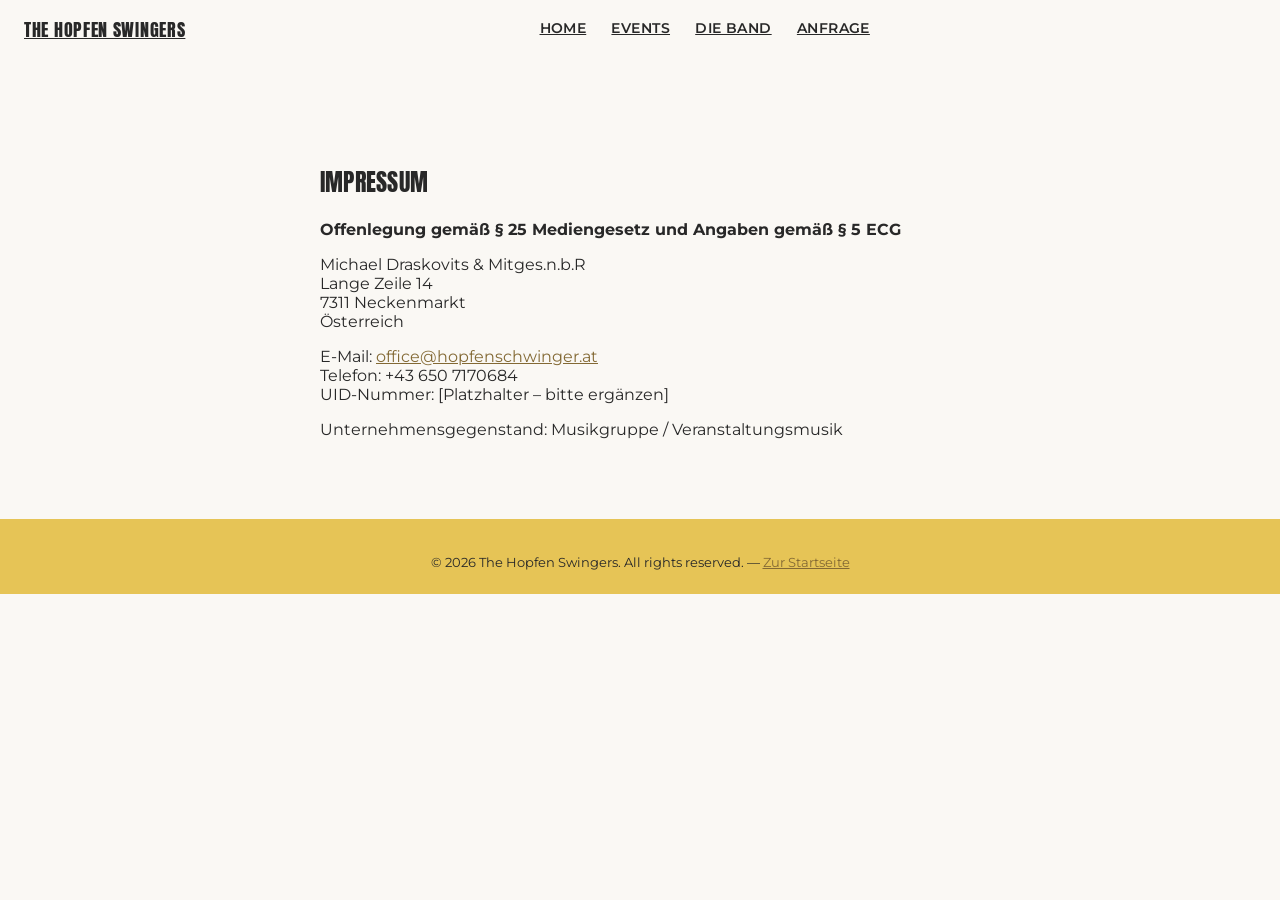
==== impressum.html @ 8bc39074 "Impressum" ====
<!DOCTYPE html>
<html lang="de">

<!--
Derived from Bulma Personal Template by Muhammad Ubaid Raza: https://mubaidr.js.org
Original at: https://github.com/BulmaTemplates/bulma-templates/blob/master/templates/personal.html
The source code is MIT-licensed: http://opensource.org/licenses/mit-license.php

Copyright (c) 2025 Muhammad Ubaid Raza

Permission is hereby granted, free of charge, to any person obtaining a copy of this software and associated documentation files (the "Software"), to deal in the Software without restriction, including without limitation the rights to use, copy, modify, merge, publish, distribute, sublicense, and/or sell copies of the Software, and to permit persons to whom the Software is furnished to do so, subject to the following conditions:

The above copyright notice and this permission notice shall be included in all copies or substantial portions of the Software.

THE SOFTWARE IS PROVIDED "AS IS", WITHOUT WARRANTY OF ANY KIND, EXPRESS OR IMPLIED, INCLUDING BUT NOT LIMITED TO THE WARRANTIES OF MERCHANTABILITY, FITNESS FOR A PARTICULAR PURPOSE AND NONINFRINGEMENT. IN NO EVENT SHALL THE AUTHORS OR COPYRIGHT HOLDERS BE LIABLE FOR ANY CLAIM, DAMAGES OR OTHER LIABILITY, WHETHER IN AN ACTION OF CONTRACT, TORT OR OTHERWISE, ARISING FROM, OUT OF OR IN CONNECTION WITH THE SOFTWARE OR THE USE OR OTHER DEALINGS IN THE SOFTWARE.
-->
<head>
  <meta charset="UTF-8">
  <meta name="viewport" content="width=device-width, initial-scale=1.0">
  <meta http-equiv="X-UA-Compatible" content="ie=edge">
  <title>Impressum – The Hopfen Swingers</title>
  <link href="https://fonts.googleapis.com/css2?family=Anton&family=Montserrat:wght@400;600;700&display=swap" rel="stylesheet">
  <link rel="stylesheet" type="text/css" href="./css/bulma-1.0.4.css" />
  <link rel="stylesheet" type="text/css" href="./css/hopfen.css">
  <link rel="stylesheet" type="text/css" href="./fontawesome-free-6.7.2-web/css/fontawesome.css" />
  <link rel="stylesheet" type="text/css" href="./fontawesome-free-6.7.2-web/css/regular.css" />
  <link rel="stylesheet" type="text/css" href="./fontawesome-free-6.7.2-web/css/solid.css" />
  <link rel="stylesheet" type="text/css" href="./fontawesome-free-6.7.2-web/css/brands.css" />
</head>

<body>

  <!-- Navigation (gleich wie auf der Startseite, Links verweisen dorthin zurück) -->
  <nav class="hopfen-nav" aria-label="Hauptnavigation">
    <a class="hopfen-nav-brand" href="index.html#home">The Hopfen Swingers</a>

    <button class="hopfen-nav-burger" data-nav-burger aria-label="Menü öffnen" aria-expanded="false">
      <span></span><span></span><span></span>
    </button>

    <div class="hopfen-nav-links" data-nav-links>
      <a href="index.html#home">Home</a>
      <a href="index.html#events">Events</a>
      <a href="index.html#band">Die Band</a>
      <a href="index.html#kontakt">Anfrage</a>
    </div>

    <div class="hopfen-nav-social">
      <a href="https://www.facebook.com/hopfenswingers" target="_blank" rel="noopener">
        <i class="fa-brands fa-facebook-f" aria-label="Facebook"></i>
      </a>
      <a href="https://www.instagram.com/hopfenswingers/" target="_blank" rel="noopener">
        <i class="fa-brands fa-instagram" aria-label="Instagram"></i>
      </a>
      <a href="https://open.spotify.com/intl-de/artist/105icnumTkyOhMHhoelHRZ?si=646ffadbe16d4e39" target="_blank" rel="noopener">
        <i class="fa-brands fa-spotify" aria-label="Spotify"></i>
      </a>
    </div>
  </nav>

  <!-- Impressum -->
  <section class="section hopfen-impressum">
    <div class="content">
      <h1 class="title is-2">Impressum</h1>

      <p><strong>Offenlegung gemäß § 25 Mediengesetz und Angaben gemäß § 5 ECG</strong></p>

      <p>
        Michael Draskovits &amp; Mitges.n.b.R<br>
        Lange Zeile 14<br>
        7311 Neckenmarkt<br>
        Österreich
      </p>

      <p>
        E-Mail: <a href="mailto:office@hopfenschwinger.at">office@hopfenschwinger.at</a><br>
	Telefon: +43 650 7170684<br>
        UID-Nummer: [Platzhalter – bitte ergänzen]
      </p>

      <p>
        Unternehmensgegenstand: Musikgruppe / Veranstaltungsmusik
      </p>
    </div>
  </section>

  <!-- Footer -->
  <footer class="hopfen-footer">
    <div class="content">
      <div class="hopfen-footer-social">
        <a href="https://www.facebook.com/hopfenswingers" target="_blank" rel="noopener">
          <i class="fa-brands fa-facebook-f" aria-label="Facebook"></i>
        </a>
        <a href="https://www.instagram.com/hopfenswingers/" target="_blank" rel="noopener">
          <i class="fa-brands fa-instagram" aria-label="Instagram"></i>
        </a>
        <a href="https://open.spotify.com/intl-de/artist/105icnumTkyOhMHhoelHRZ?si=646ffadbe16d4e39" target="_blank" rel="noopener">
          <i class="fa-brands fa-spotify" aria-label="Spotify"></i>
        </a>
      </div>
      <p>© 2026 The Hopfen Swingers. All rights reserved. — <a href="index.html">Zur Startseite</a></p>
    </div>
  </footer>

  <script src="./js/hopfen.js"></script>
</body>

</html>
---- css/hopfen.css ----
/* ===== Fonts ===================================================== */
/* Anton für große Überschriften/Namen/Datum, Montserrat für Navigation
   & Fließtext. Beide werden im <head> über Google Fonts geladen. */

/* ===== Tokens ====================================================== */
@property --dark-text-color {
  syntax: "<color>";
  inherits: false;
  initial-value: rgb(40, 40, 40);
}

:root {
  --hopfen-yellow: rgb(230, 196, 86);
  --hopfen-yellow-deep: rgb(238, 190, 74);
  --hopfen-dark: rgb(31, 29, 27);
  --hopfen-dark-soft: rgb(46, 43, 40);
  --hopfen-cream: rgb(250, 248, 244);
  --hopfen-grey: rgb(226, 226, 224);
  --dark-text-color: rgb(40, 40, 40);
  --hopfen-radius: 0px;
}

html {
  scroll-behavior: smooth;
  color-scheme: light;
  overflow-x: hidden;
}

@media (prefers-reduced-motion: reduce) {
  html {
    scroll-behavior: auto;
  }
  * {
    animation-duration: 0.001ms !important;
    transition-duration: 0.001ms !important;
  }
}

body {
  margin: 0;
  overflow-x: hidden;
  color: var(--dark-text-color);
  background-color: var(--hopfen-cream);
  font-family: 'Montserrat', sans-serif;
  font-weight: 400;
}

.box {
  --bulma-box-radius: 0rem;
}

.is-hvcentered {
  display: flex;
  justify-content: center;
  align-items: center;
}

.is-hvcentered .content {
  text-align: center;
  width: 100%;
  margin: 2em;
}

.is-hopfen-yellow {
  background-color: var(--hopfen-yellow);
  color: var(--dark-text-color);
}

.is-hopfen-yellow .content .title {
  color: var(--dark-text-color);
}

.content a:link, .content a:visited {
  color: rgb(131, 105, 52);
}

.content .title, .hopfen-carousel-header .title, .hopfen-insta .title {
  text-transform: uppercase;
  font-family: 'Anton', sans-serif;
  font-weight: 400;
  letter-spacing: 0.01em;
}

a, button {
  outline-offset: 3px;
}
a:focus-visible, button:focus-visible {
  outline: 3px solid var(--hopfen-dark);
}

/* ===== Platzhalter-Fotos =========================================== */
/* Diese Boxen ersetzen echte Fotos, bis ihr eigene Bilder einsetzt.
   Einfach durch <img src="./img/..."> ersetzen, sobald die Fotos da sind. */
.photo-placeholder {
  width: 100%;
  height: 100%;
  min-height: 220px;
  display: flex;
  flex-direction: column;
  gap: 0.5em;
  align-items: center;
  justify-content: center;
  background-image: repeating-linear-gradient(135deg, rgba(0,0,0,0.06) 0, rgba(0,0,0,0.06) 2px, transparent 2px, transparent 14px);
  background-color: var(--hopfen-grey);
  color: rgb(120, 118, 114);
  text-align: center;
  padding: 1em;
}
.photo-placeholder i {
  font-size: 2.2rem;
}
.photo-placeholder span {
  font-size: 0.85rem;
  font-family: 'Montserrat', sans-serif;
  text-transform: uppercase;
  letter-spacing: 0.03em;
}
.photo-placeholder.is-dark-placeholder {
  background-color: rgb(58, 55, 52);
  color: rgb(200, 197, 193);
}

/* ===== Navbar ======================================================= */
.hopfen-nav {
  display: flex;
  align-items: center;
  justify-content: space-between;
  gap: 1.5em;
  padding: 1em 1.5em;
  background-color: transparent;
  position: fixed;
  top: 0;
  left: 0;
  right: 0;
  z-index: 30;
}
.hopfen-nav-brand {
  font-family: 'Anton', sans-serif;
  font-weight: 400;
  text-transform: uppercase;
  letter-spacing: 0.04em;
  font-size: 1.1rem;
  color: var(--dark-text-color);
  white-space: nowrap;
}
.hopfen-nav-brand:hover {
  color: var(--dark-text-color);
}
.hopfen-nav-links {
  display: flex;
  gap: 1.75em;
  font-family: 'Montserrat', sans-serif;
  font-weight: 600;
  text-transform: uppercase;
  font-size: 0.9rem;
  letter-spacing: 0.03em;
}
.hopfen-nav-links a {
  color: var(--dark-text-color);
  padding-bottom: 2px;
  border-bottom: 2px solid transparent;
}
.hopfen-nav-links a:hover {
  border-bottom-color: var(--hopfen-yellow-deep);
}
.hopfen-nav-social {
  display: flex;
  align-items: center;
  gap: 1em;
}
.hopfen-nav-social a {
  color: var(--dark-text-color);
  font-size: 1rem;
}
.hopfen-nav-burger {
  display: none;
  background: none;
  border: none;
  cursor: pointer;
  padding: 0.4em;
}
.hopfen-nav-burger span {
  display: block;
  width: 22px;
  height: 2px;
  background: var(--dark-text-color);
  margin: 4px 0;
}

@media screen and (max-width: 768px) {
  .hopfen-nav-links {
    position: absolute;
    top: 100%;
    left: 0;
    right: 0;
    background: var(--hopfen-cream);
    flex-direction: column;
    gap: 0;
    display: none;
  }
  .hopfen-nav-links.is-open {
    display: flex;
  }
  .hopfen-nav-links a {
    padding: 1em 1.5em;
    border-bottom: 1px solid rgba(0,0,0,0.08);
  }
  .hopfen-nav-burger {
    display: block;
  }
}

/* ===== Hero ========================================================= */
.hopfen-hero {
  position: relative;
  background-color: var(--hopfen-cream);
  width: 100vw;
  margin-left: calc(50% - 50vw);
}
.hopfen-hero .photo-placeholder {
  min-height: 70vh;
  aspect-ratio: unset;
  padding: 0;
  gap: 0;
  background: none;
}
.hopfen-hero .photo-placeholder img {
  width: 100%;
  height: 100%;
  object-fit: cover;
  display: block;
}
@media screen and (max-width: 768px) {
  .hopfen-hero .photo-placeholder {
    min-height: 60vh;
  }
}

/* ===== Karussell-Grundgerüst ========================================
   Wird für Events- und Band-Karussell genutzt: horizontal scrollbarer
   Track mit Scroll-Snap plus zwei Pfeil-Buttons, die per JS scrollen. */
.hopfen-carousel-header {
  display: flex;
  width: 100%;
  align-items: center;
  justify-content: center;
  gap: 1em;
  margin-bottom: var(--bulma-block-spacing);
}
.hopfen-carousel-header .hopfen-carousel-arrow {
  margin-bottom: var(--bulma-block-spacing);
}
.hopfen-carousel-header .title {
  text-align: center;
  margin-bottom: var(--bulma-block-spacing);
}
.hopfen-carousel-track {
  display: flex;
  gap: 1.5em;
  overflow-x: auto;
  scroll-snap-type: x mandatory;
  scroll-behavior: smooth;
  flex: 1;
  padding: 0.25em;
  scrollbar-width: none;
  width: 100%;
  /* Zentriert den Inhalt, solange er in den sichtbaren Bereich passt.
     "safe" sorgt dafür, dass bei Überlauf (mehr Karten als Platz) trotzdem
     von links nach rechts gescrollt werden kann, statt Inhalt am Rand
     abzuschneiden. */
  justify-content: safe center;
}
.hopfen-carousel-track::-webkit-scrollbar {
  display: none;
}
.hopfen-carousel-track > * {
  scroll-snap-align: start;
  flex: 0 0 auto;
}
.hopfen-carousel-arrow {
  flex-shrink: 0;
  width: 44px;
  height: 44px;
  border-radius: 50%;
  border: 1px solid rgba(0,0,0,0.25);
  background: transparent;
  color: var(--dark-text-color);
  cursor: pointer;
  display: flex;
  align-items: center;
  justify-content: center;
  transition: background-color 120ms ease;
}
.hopfen-carousel-arrow:hover {
  background-color: rgba(0,0,0,0.06);
}
.hopfen-carousel-arrow[disabled] {
  opacity: 0.3;
  cursor: default;
}
.hopfen-carousel-arrow.is-on-dark {
  border-color: rgba(255,255,255,0.4);
  color: var(--hopfen-cream);
}
.hopfen-carousel-arrow.is-on-dark:hover {
  background-color: rgba(255,255,255,0.1);
}

/* ===== Events ======================================================= */
.hopfen-events {
  background-color: var(--hopfen-cream);
  padding: 4em 1.5em;
}
.hopfen-events .hopfen-carousel-header .title {
  color: var(--dark-text-color);
}
.event-card {
  width: 220px;
  border: 3px solid var(--hopfen-yellow);
  border-radius: 6px;
  padding: 1.5em 1.25em;
  text-align: center;
  background: var(--hopfen-cream);
}
.event-card .event-date {
  font-family: 'Anton', sans-serif;
  font-weight: 400;
  text-transform: uppercase;
  font-size: 1.6rem;
  margin-bottom: 0.75em;
}
.event-card .event-title {
  font-family: 'Montserrat', sans-serif;
  font-weight: 600;
  margin-bottom: 0.25em;
}
.event-card .event-location {
  font-family: 'Montserrat', sans-serif;
  font-weight: 400;
  font-size: 0.85rem;
  color: rgb(110, 108, 104);
}
.event-card.is-highlighted {
  background: var(--hopfen-yellow);
  border-color: var(--hopfen-yellow-deep);
}

/* ===== Über-uns / Megaphon-Sektion ================================= */
/* Bulmas Standard-".section"-Padding hier auf 0, damit Bild-Spalte
   wirklich bis an Fensterrand & an den Events-Bereich heranreicht.
   Der Text bekommt sein Padding stattdessen selbst (siehe .hopfen-about). */
#ueber-uns.section {
  padding: 0;
}
#ueber-uns .columns {
  gap: 0;
  margin: 0;
}
#ueber-uns .column {
  padding: 0;
  margin: 0;
}
.hopfen-about .content {
  max-width: 30em;
  text-align: left;
}
.hopfen-about .content .title {
  color: var(--dark-text-color);
  font-size: clamp(3rem, 5vw, 4.6rem);
}
.hopfen-about {
  margin: 0;
  box-shadow: none;
  background-color: var(--hopfen-yellow);
  color: var(--dark-text-color);
  justify-content: flex-end;
  padding: 7em 3em 4em 9em;
}
.hopfen-about-emblem {
  width: 100%;
  max-width: 320px;
  margin: 0 auto;
}
.hopfen-photo-box {
  position: relative;
}
.hopfen-photo-box .image {
  position: absolute;
  inset: 0;
  box-shadow: none;
  background-color: var(--hopfen-yellow);
  width: 100%;
  height: 100%;
}
.hopfen-photo-box .image img {
  position: absolute;
  inset: 0;
  width: 100%;
  height: 100%;
  object-fit: contain;
  object-position: top right;
  padding: 0 0 0 0;
}
.hopfen-photo-box .image .photo-placeholder {
  object-fit: cover;
}
@media screen and (max-width: 768px) {
  /* .columns wird hier zwingend als Flex-Container mit umgekehrter
     Reihenfolge erzwungen. Nur "order" auf der Spalte reicht nicht,
     falls Bulma .columns bei schmaler Ansicht selbst auf
     "display:block" umschaltet (dann hat "order" keine Wirkung mehr,
     und es zählt wieder die HTML-Reihenfolge: Text vor Bild). */
  #ueber-uns .columns {
    display: flex;
    flex-direction: column-reverse;
  }
  .hopfen-photo-box {
    aspect-ratio: 4 / 3;
    min-height: 220px;
  }
  .hopfen-about {
    padding: 4em 1.5em 2.5em 1.5em;
  }
}

/* ===== Band-Karussell ================================================ */
.hopfen-band {
  padding: 2em 1.5em;
}
.hopfen-band .hopfen-carousel-header .title {
  color: var(--dark-text-color);
}
.member-card {
  width: 260px;
  display: flex;
  flex-direction: column;
  border-radius: 6px;
  overflow: hidden;
}
.member-card-photo {
  aspect-ratio: 3/4;
}
.member-card-info {
  padding: 1.25em;
  background: var(--hopfen-cream);
}
.member-card-info .member-name {
  font-family: 'Anton', sans-serif;
  font-weight: 400;
  text-transform: uppercase;
  font-size: 1.15rem;
  line-height: 1.15;
}
.member-card-info .member-role {
  font-family: 'Montserrat', sans-serif;
  font-weight: 400;
  font-size: 0.85rem;
  color: rgb(110, 108, 104);
  margin-top: 0.35em;
}
.member-card.is-dark .member-card-info {
  background: var(--hopfen-dark-soft);
  color: var(--hopfen-cream);
}
.member-card.is-dark .member-card-info .member-role {
  color: rgb(190, 187, 183);
}

/* ===== Anfrage / Kontakt ============================================ */
.hopfen-kontakt {
  background-image: url(../img/Hintergrund_Kreide.jpg);
  background-size: cover;
  background-position: center;
  background-repeat: no-repeat;
  color: var(--hopfen-cream);
}
.hopfen-kontakt-row {
  display: flex;
  align-items: center;
  justify-content: center;
  flex-wrap: wrap;
  gap: 2em;
}
.hopfen-kontakt-text {
  max-width: 26em;
}
.hopfen-kontakt-text .title {
  margin-top: 0;
}
.hopfen-kontakt-text p:last-child {
  margin-bottom: 0;
}
.hopfen-kontakt-button {
  flex-shrink: 0;
}
@media screen and (max-width: 768px) {
  .hopfen-kontakt-text {
    text-align: center;
  }
}
.hopfen-kontakt .title {
  color: var(--hopfen-cream);
}
.hopfen-kontakt a:link,
.hopfen-kontakt a:visited {
  color: var(--hopfen-yellow);
}
.hopfen-kontakt-mail {
  display: inline-flex;
  align-items: center;
  gap: 0.6em;
  font-weight: 700;
  border: 3px solid rgba(250, 248, 244, 0.6);
  border-radius: 6px;
  padding: 0.75em 1.5em;
}
.hopfen-kontakt-mail:hover {
  background: rgba(255,255,255,0.08);
}

/* ===== Instagram ===================================================== */
.hopfen-insta {
  background-color: var(--hopfen-cream);
  padding: 4em 1.5em;
  text-align: center;
}
.hopfen-insta .title {
  color: var(--hopfen-yellow);
  margin-bottom: 1em;
}
.hopfen-insta-embed {
  max-width: 960px;
  margin: 0 auto;
}
.hopfen-insta-embed .lightwidget-widget {
  width: 100%;
  border: 0;
  overflow: hidden;
}

/* ===== Footer ======================================================== */
.hopfen-footer {
  background: var(--hopfen-yellow);
  padding: 1.5em;
  text-align: center;
}
.hopfen-footer .content {
  display: flex;
  flex-direction: column;
  align-items: center;
  gap: 0.75em;
}
.hopfen-footer-social {
  display: flex;
  gap: 1em;
}
.hopfen-footer-social a:link,
.hopfen-footer-social a:visited {
  color: var(--dark-text-color);
}
.hopfen-footer p {
  font-family: 'Montserrat', sans-serif;
  font-weight: 400;
  font-size: 0.8rem;
  margin: 0;
}

/* ===== Impressum ===================================================== */
/* Die fixe Navbar hat keinen eigenen Hintergrund (sie liegt auf der
   Startseite über dem Gruppenfoto) – hier braucht es daher genug
   Abstand oben, damit der Inhalt nicht darunter verschwindet. */
.hopfen-impressum {
  padding: 9em 1.5em 4em;
  max-width: 40em;
  margin: 0 auto;
  color: var(--dark-text-color);
}
.hopfen-impressum .title {
  color: var(--dark-text-color);
}
.hopfen-impressum strong {
  color: var(--dark-text-color);
}
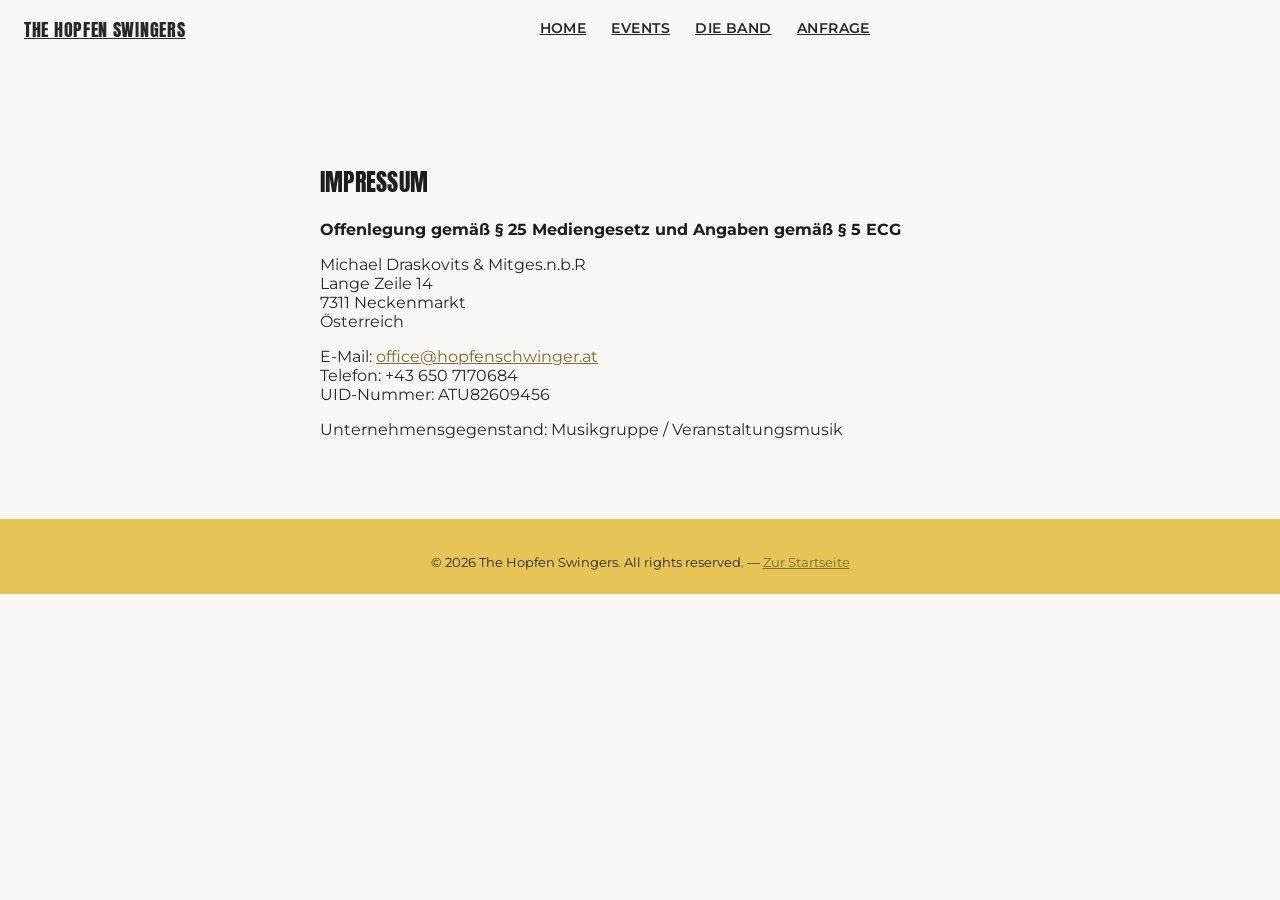
==== commit bf0b0f75: "UID aktualisieren" ====
--- a/impressum.html
+++ b/impressum.html
@@ -75,7 +75,7 @@
       <p>
         E-Mail: <a href="mailto:office@hopfenschwinger.at">office@hopfenschwinger.at</a><br>
 	Telefon: +43 650 7170684<br>
-        UID-Nummer: [Platzhalter – bitte ergänzen]
+        UID-Nummer: ATU82609456
       </p>
 
       <p>
--- a/css/hopfen.css
+++ b/css/hopfen.css
@@ -234,6 +234,11 @@
   .hopfen-hero .photo-placeholder {
     min-height: 60vh;
   }
+  .hopfen-hero .photo-placeholder img {
+    /* Schneidet links+rechts je 10% der Bildbreite weg, BEVOR cover das
+       Ergebnis in die Box einpasst – nur unterhalb von 768px aktiv. */
+    object-view-box: inset(0% 10% 0% 10%);
+  }
 }
 
 /* ===== Karussell-Grundgerüst ========================================
@@ -432,17 +437,41 @@
 }
 .member-card {
   width: 260px;
-  display: flex;
-  flex-direction: column;
+  position: relative;
   border-radius: 6px;
   overflow: hidden;
+  aspect-ratio: 11 / 20;
 }
 .member-card-photo {
-  aspect-ratio: 3/4;
+  position: absolute;
+  inset: 0;
+  width: 100%;
+  height: 100%;
+}
+.member-card-photo img {
+  position: absolute;
+  inset: 0;
+  width: 100%;
+  height: 100%;
+  object-fit: cover;
+  display: block;
+}
+/* Sobald ein echtes Foto drinsteckt, sollen Padding & gestreifter
+   Platzhalter-Hintergrund weg sein, damit das Foto bis zum Rand reicht.
+   Karten ohne Foto (nur Icon+Text) behalten ihren Platzhalter-Look. */
+.member-card-photo:has(img) {
+  padding: 0;
+  gap: 0;
+  background: none;
 }
 .member-card-info {
+  position: absolute;
+  top: 0;
+  left: 0;
+  right: 0;
   padding: 1.25em;
-  background: var(--hopfen-cream);
+  background: transparent;
+  color: var(--hopfen-cream);
 }
 .member-card-info .member-name {
   font-family: 'Anton', sans-serif;
@@ -450,20 +479,16 @@
   text-transform: uppercase;
   font-size: 1.15rem;
   line-height: 1.15;
+  color: var(--hopfen-cream);
+  text-shadow: 0 1px 4px rgba(0, 0, 0, 0.85), 0 0 12px rgba(0, 0, 0, 0.5);
 }
 .member-card-info .member-role {
   font-family: 'Montserrat', sans-serif;
   font-weight: 400;
   font-size: 0.85rem;
-  color: rgb(110, 108, 104);
+  color: var(--hopfen-cream);
   margin-top: 0.35em;
-}
-.member-card.is-dark .member-card-info {
-  background: var(--hopfen-dark-soft);
-  color: var(--hopfen-cream);
-}
-.member-card.is-dark .member-card-info .member-role {
-  color: rgb(190, 187, 183);
+  text-shadow: 0 1px 4px rgba(0, 0, 0, 0.85), 0 0 12px rgba(0, 0, 0, 0.5);
 }
 
 /* ===== Anfrage / Kontakt ============================================ */
@@ -573,11 +598,8 @@
   padding: 9em 1.5em 4em;
   max-width: 40em;
   margin: 0 auto;
-  color: var(--dark-text-color);
-}
-.hopfen-impressum .title {
-  color: var(--dark-text-color);
-}
-.hopfen-impressum strong {
-  color: var(--dark-text-color);
-}+}
+.hopfen-impressum .title,
+.hopfen-impressum p strong {
+  color: var(--hopfen-dark);
+}
